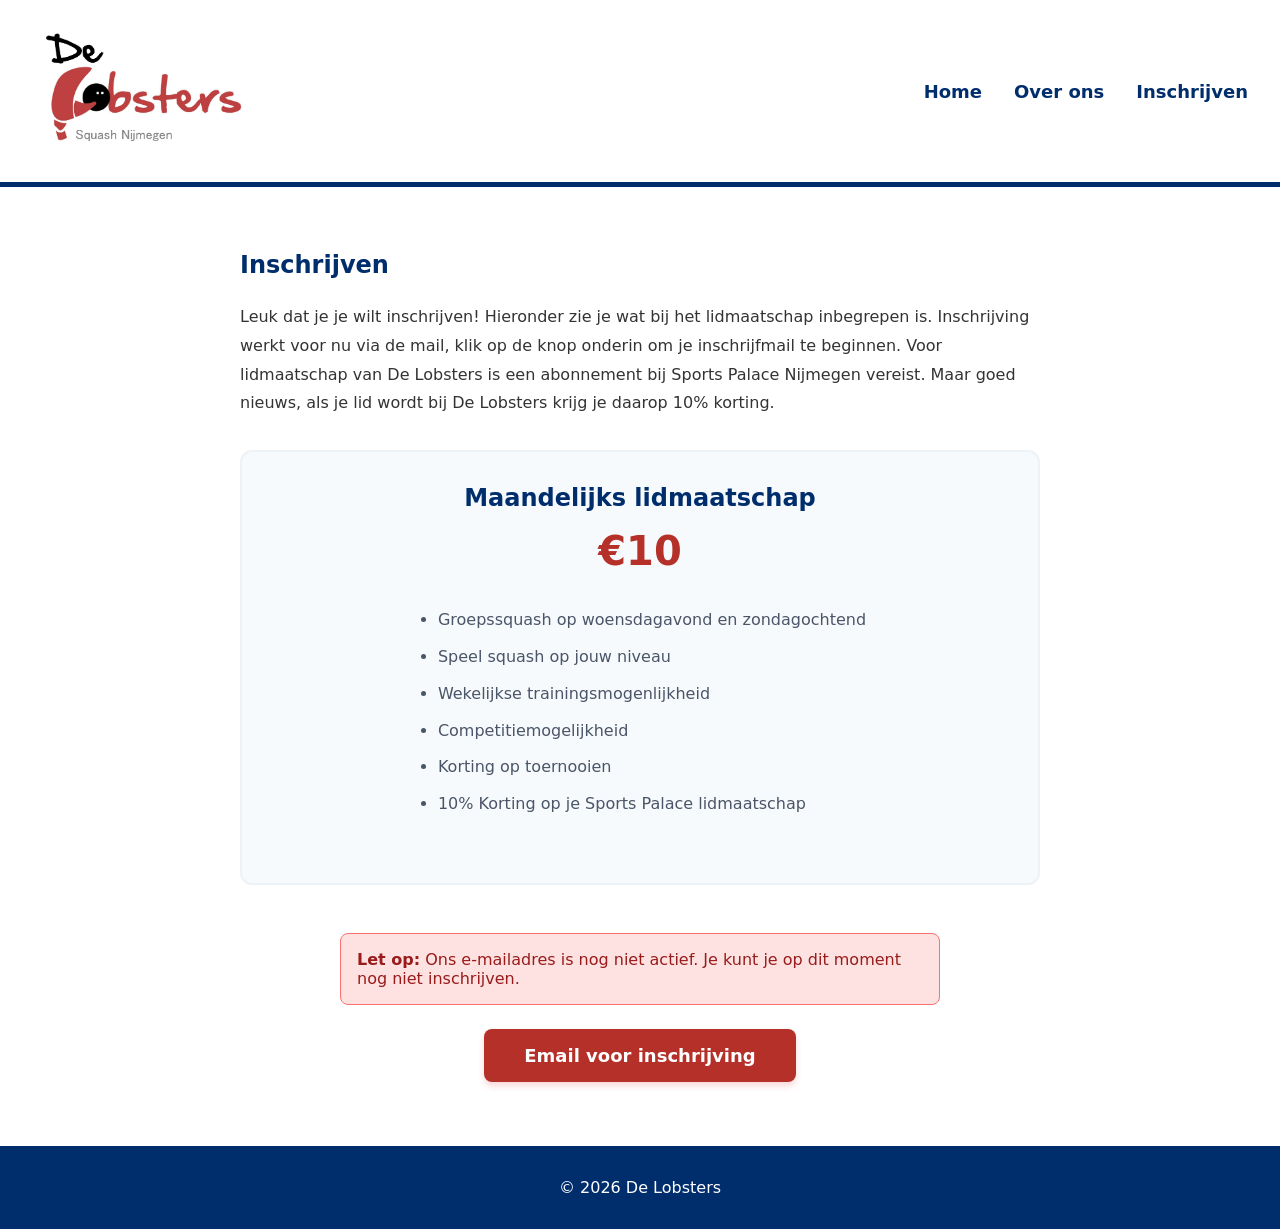
==== docs/enrol.html @ 97ecd881 "First attempt at simple static website" ====
<!DOCTYPE html>
<html lang="nl">
<head>
    <meta charset="UTF-8">
    <meta name="viewport" content="width=device-width, initial-scale=1.0">
    <title>De Lobsters - Squash Nijmegen</title>
    <link rel="stylesheet" href="style.css">
    <link rel="icon" type="image/jpeg" href="favicon.png">
</head>
<body>
    <header>
        <a href="index.html" class="logo">
            <img src="logo.jpeg">
        </a>
        <nav>
            <ul>
                <li><a href="index.html">Home</a></li>
                <li><a href="about.html">Over ons</a></li>
                <li><a href="enrol.html">Inschrijven</a></li>
            </ul>
        </nav>
    </header>


    <main>
        <section class="content-section">
            <h1>Inschrijven</h1>
            <p>
                Leuk dat je je wilt inschrijven! 
                Hieronder zie je wat bij het lidmaatschap inbegrepen is. Inschrijving werkt voor nu via
                de mail, klik op de knop onderin om je inschrijfmail te beginnen. Voor lidmaatschap van 
                De Lobsters is een abonnement bij Sports Palace Nijmegen vereist.
                Maar goed nieuws, als je lid wordt bij De Lobsters krijg je daarop 10% korting.

            </p>
            
            <div class="pricing-card">
                <h2>Maandelijks lidmaatschap</h2>
                <div class="price">€10</div>
                
                <ul class="benifits-list">
                    <li>Groepssquash op woensdagavond en zondagochtend</li>
                    <li>Speel squash op jouw niveau</li>
                    <li>Wekelijkse trainingsmogenlijkheid</li>
                    <li>Competitiemogelijkheid</li>
                    <li>Korting op toernooien</li>
                    <li>10% Korting op je Sports Palace lidmaatschap</li>
                    
                </ul>
            </div>

            <div style="text-align: center; margin-top: 3rem;">
                <div class="warning-box">
                    <strong>Let op:</strong> Ons e-mailadres is nog niet actief. Je kunt je op dit moment nog niet inschrijven.
                </div>
                <a href="mailto:bestaat-nog-niet@delobsters.nl?subject=Inschrijving%20De%20Lobsters&body=Beste%20Lobsters,%0A%0AIk%20wil%20mij%20graag%20inschrijven!" class="btn-primary">Email voor inschrijving</a>
            </div>
        </section>
    </main>

    <footer>
        <p>&copy; 2026 De Lobsters</p>
    </footer>
</body>
</html>
---- docs/style.css ----
/* Reset and Base Styles */
* {
    margin: 0;
    padding: 0;
    box-sizing: border-box;
}

body {
    font-family: system-ui, -apple-system, BlinkMacSystemFont, 'Segoe UI', Roboto, sans-serif;
    color: #333;
    background-color: #ffffff;
    display: flex;
    flex-direction: column;
    min-height: 100vh;
}

/* Header & Navigation */
header {
    background-color: #ffffff;
    border-bottom: 5px solid #002d6c; /* Dark Blue Line */
    padding: 1rem 2rem;
    display: flex;
    justify-content: space-between;
    align-items: center;
}

.logo {
    font-size: 1.5rem;
    font-weight: 800;
    color: #002d6c;
    text-decoration: none;
    display: flex;
    align-items: center;
    gap: 0.5rem;
}

.logo img {
    height: 150px; /* Adjust this value to make the logo larger or smaller */
    width: auto;  /* Keeps the aspect ratio proportional */
}

nav ul {
    list-style: none;
    display: flex;
    gap: 2rem;
}

nav a {
    text-decoration: none;
    color: #002d6c;
    font-weight: 600;
    font-size: large;
    transition: color 0.3s ease;
}

nav a:hover {
    color: #b43029; /* Red Accent */
}

/* Main Content Area */
main {
    flex: 1;
    padding: 4rem 2rem;
    max-width: 1200px;
    margin: 0 auto;
    width: 100%;
}

.hero {
    display: flex;
    flex-direction: column;
    align-items: center;
    justify-content: center;
    text-align: center;
    min-height: 50vh;
}

.hero h1 {
    font-size: 3rem;
    color: #002d6c;
    margin-bottom: 1rem;
}

.hero p {
    font-size: 1.25rem;
    color: #4a5568;
    margin-bottom: 2.5rem;
    max-width: 600px;
}


/* Container to group the buttons together */
.button-group {
    display: flex;
    gap: 1rem;
    justify-content: center;
    flex-wrap: wrap; /* Ensures buttons wrap nicely on very small phone screens */
}

/* Buttons */
.btn-primary {
    display: inline-block;
    background-color: #b43029; /* Red Accent */
    color: #ffffff;
    padding: 1rem 2.5rem;
    font-size: 1.125rem;
    font-weight: bold;
    text-decoration: none;
    border-radius: 8px;
    box-shadow: 0 4px 6px rgba(229, 62, 62, 0.2);
    transition: background-color 0.3s ease, transform 0.2s;
}

.btn-primary:hover {
    background-color: #b43029;
    transform: translateY(-2px);
}

/* Secondary Button Style (Dark Blue Outline) */
.btn-secondary {
    display: inline-block;
    background-color: transparent;
    color: #1a365d; /* Dark Blue */
    padding: 0.875rem 2.5rem; /* Slightly reduced padding to account for the border width */
    font-size: 1.125rem;
    font-weight: bold;
    text-decoration: none;
    border: 2px solid #1a365d;
    border-radius: 8px;
    transition: all 0.3s ease;
}

.btn-secondary:hover {
    background-color: #1a365d;
    color: #ffffff;
    transform: translateY(-2px);
    box-shadow: 0 4px 6px rgba(26, 54, 93, 0.2);
}

/* Page specific content */
.content-section {
    max-width: 800px;
    margin: 0 auto;
}

.content-section h1 {
    color: #002d6c;
    margin-bottom: 1.5rem;
}

.content-section p {
    line-height: 1.8;
    margin-bottom: 1rem;
}

.pricing-card {
    border: 2px solid #edf2f7;
    border-radius: 12px;
    padding: 2rem;
    margin: 2rem 0;
    text-align: center;
    background-color: #f7fafc;
}

.pricing-card h2 {
    color: #002d6c;
}

.price {
    font-size: 2.5rem;
    font-weight: bold;
    color: #b43029;
    margin: 1rem 0;
}

/* Center the list block itself, but keeps text left-aligned with nice bullets */
.benifits-list {
    display: inline-block; /* Makes it only as wide as its content */
    text-align: left; /* Aligns the bullets and text to the left */
    margin: 1rem auto 1.5rem auto; /* Centers the block with top/bottom spacing */
    padding-left: 1.5rem; /* Ensures space for the bullets themselves */
    line-height: 1.8;
    color: #4a5568;
}

.benifits-list li {
    margin-bottom: 0.5rem; /* Spacing between bullet points */
}

/* Warning Box */
.warning-box {
    background-color: #fee2e2;
    color: #991b1b;
    border: 1px solid #f87171;
    padding: 1rem;
    border-radius: 8px;
    margin-bottom: 1.5rem;
    display: inline-block;
    max-width: 600px;
    text-align: left;
}

/* Footer */
footer {
    background-color: #002d6c;
    color: #ffffff;
    text-align: center;
    padding: 2rem;
    margin-top: auto;
}

/* Mobile Responsiveness */
@media (max-width: 768px) {
    header {
        flex-direction: column;
        gap: 1.5rem;
        padding: 1.5rem;
    }
    
    nav ul {
        flex-wrap: wrap;
        justify-content: center;
        gap: 1rem;
    }

    .hero h1 {
        font-size: 2.25rem;
    }
    
    main {
        padding: 2rem 1rem;
    }
}
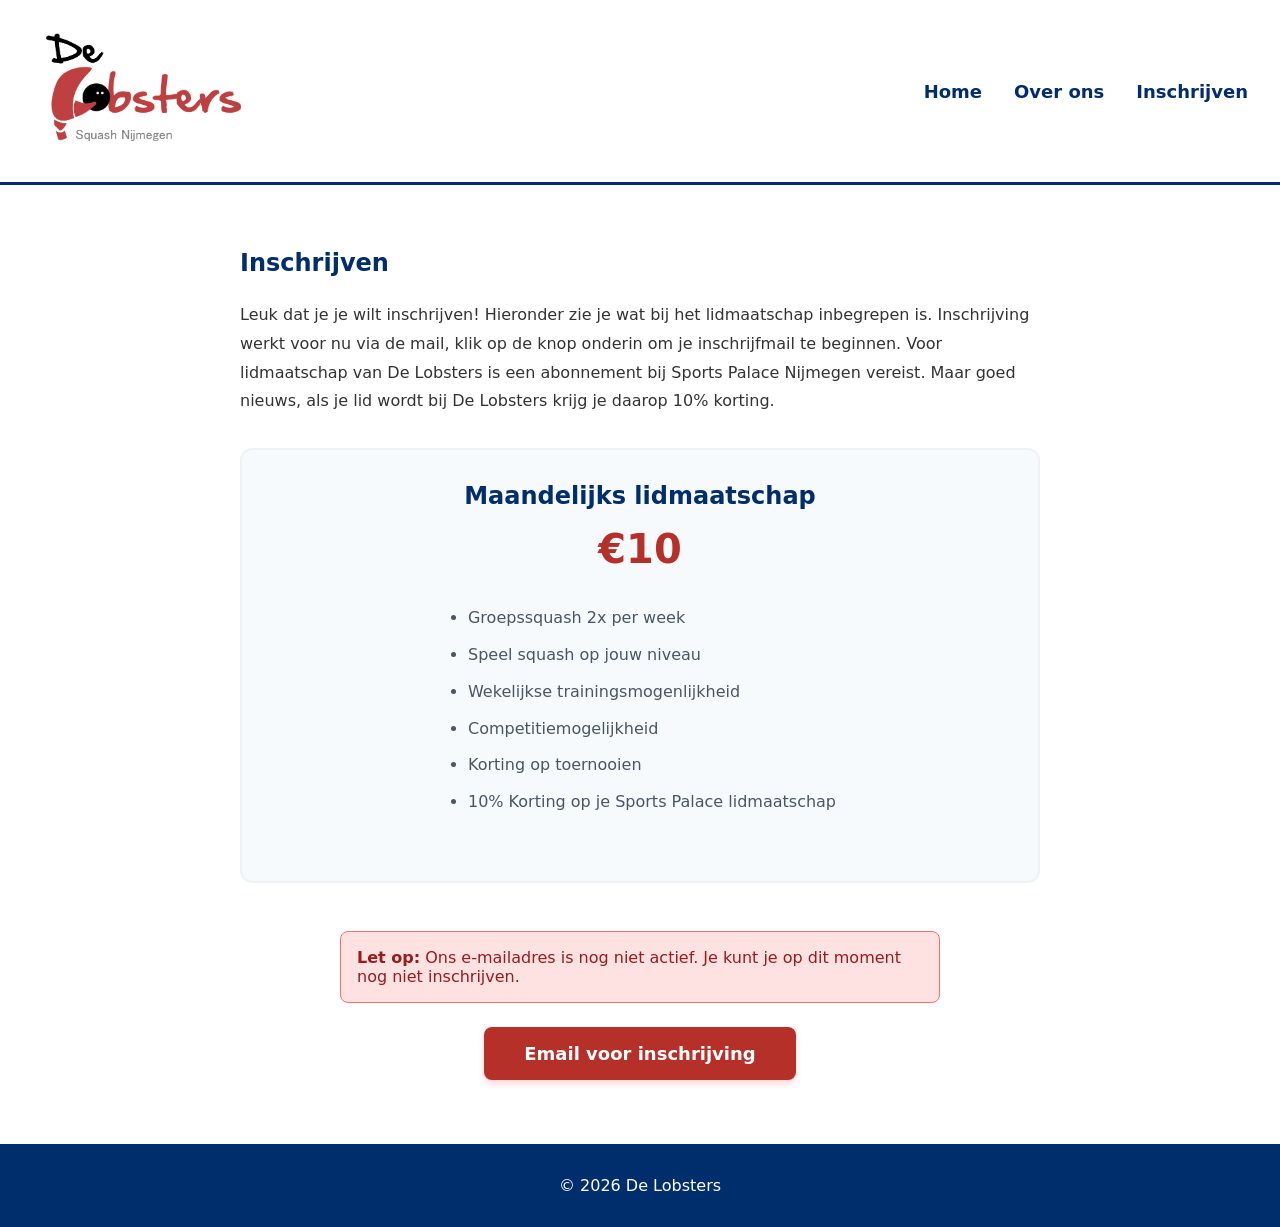
==== commit 51bc7d28: "changed header boarder" ====
--- a/docs/enrol.html
+++ b/docs/enrol.html
@@ -39,7 +39,7 @@
                 <div class="price">€10</div>
                 
                 <ul class="benifits-list">
-                    <li>Groepssquash op woensdagavond en zondagochtend</li>
+                    <li>Groepssquash 2x per week</li>
                     <li>Speel squash op jouw niveau</li>
                     <li>Wekelijkse trainingsmogenlijkheid</li>
                     <li>Competitiemogelijkheid</li>
--- a/docs/style.css
+++ b/docs/style.css
@@ -17,7 +17,7 @@
 /* Header & Navigation */
 header {
     background-color: #ffffff;
-    border-bottom: 5px solid #002d6c; /* Dark Blue Line */
+    border-bottom: 3px solid #002d6c; /* Dark Blue Line */
     padding: 1rem 2rem;
     display: flex;
     justify-content: space-between;
